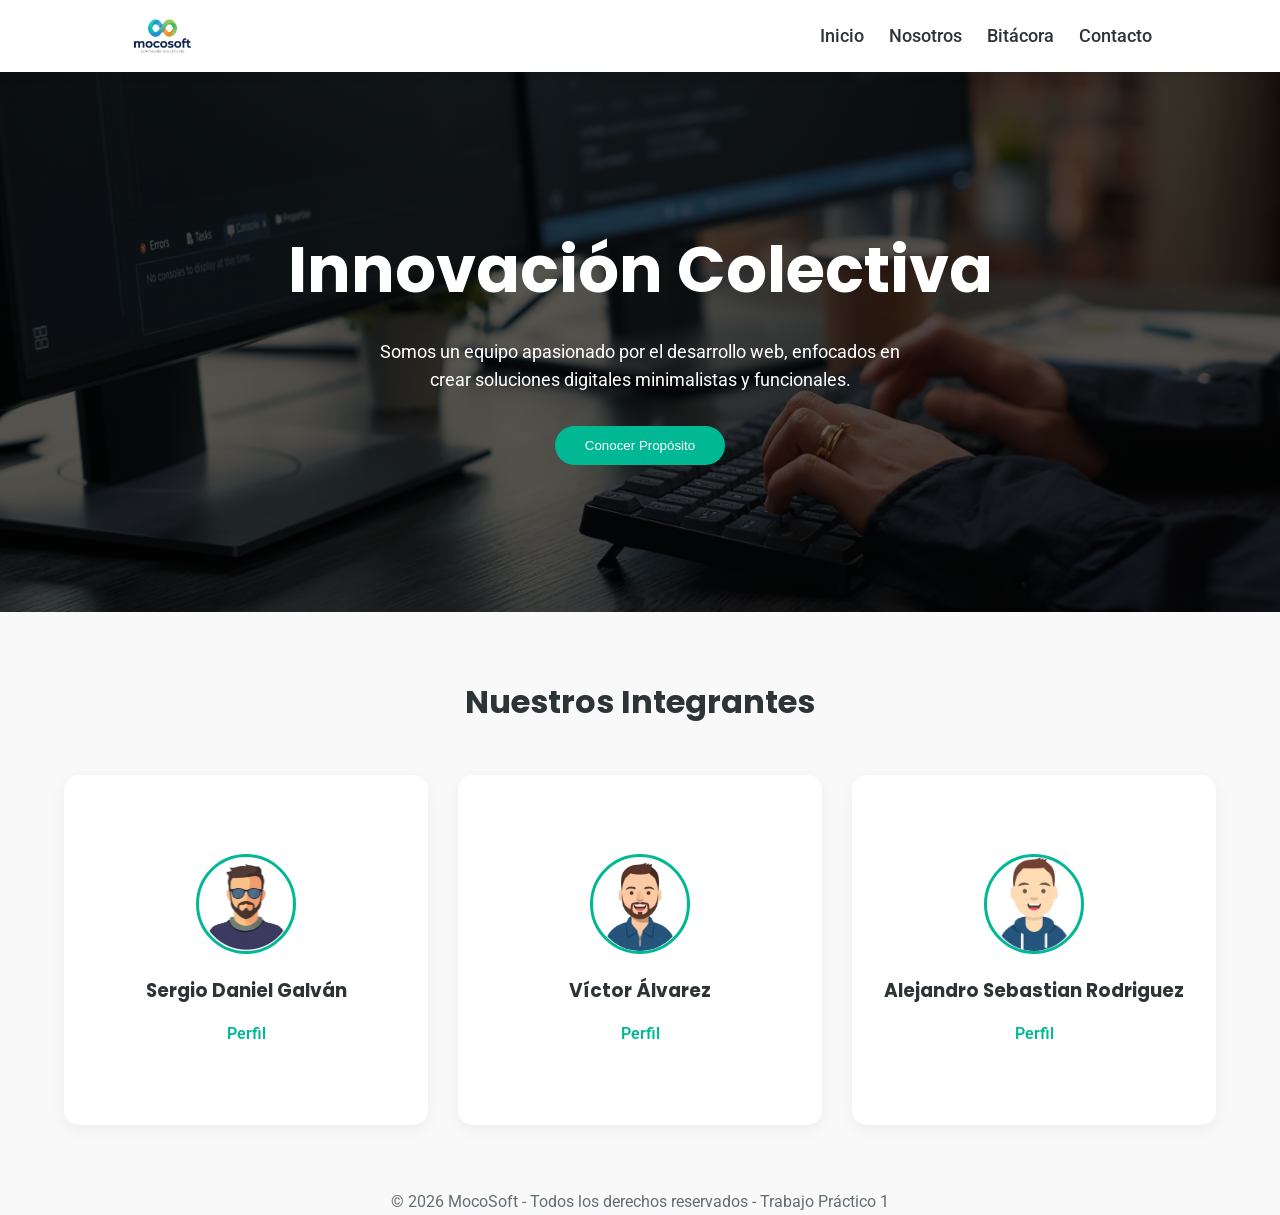
==== index.html @ 7a7f33ad "Cambios en Icono Co-authored-by: Copilot <copilot@github.com>" ====
<!DOCTYPE html>
<html lang="es">
<head>
    <meta charset="UTF-8">
    <meta name="viewport" content="width=device-width, initial-scale=1.0">
    <title>MocoSoft</title>
    <link href="https://fonts.googleapis.com/css2?family=Poppins:wght@300;400;600&family=Roboto:wght@300;400&display=swap" rel="stylesheet">
    <link rel="stylesheet" href="css/style.css">
    <link rel="icon" type="image/png" href="/img/favicon.png">
    <link rel="icon" href="/img/favicon.ico" sizes="any">
    <link rel="icon" type="image/png" sizes="32x32" href="/img/favicon-32x32.png">
    <link rel="icon" type="image/png" sizes="16x16" href="/img/favicon-16x16.png">
    <link rel="apple-touch-icon" href="/img/apple-touch-icon.png">
</head>
<body>

    <nav class="navbar">
        <div class="logo">
            <a href="index.html">
            <img src="img/logo.png" alt="Logo MocoSoft" class="logo-img">
            </a>
        </div>
        
        <!-- Botón Hamburguesa -->
        <button class="menu-toggle" id="mobile-menu" aria-label="Abrir menú">
            <span class="bar"></span>
            <span class="bar"></span>
            <span class="bar"></span>
        </button>

        <ul class="nav-links" id="nav-list">
            <li><a href="index.html">Inicio</a></li>
            <li><a href="#nosotros">Nosotros</a></li>
            <li><a href="bitacora.html">Bitácora</a></li>
            <li><a href="contacto.html">Contacto</a></li>
        </ul>
    </nav>

    <header class="hero">
        <div class="hero-content">
            <h1 id="main-title">Innovación Colectiva</h1>
            <p>Somos un equipo apasionado por el desarrollo web, enfocados en crear soluciones digitales minimalistas y funcionales.</p>
            <button id="btn-interaccion" class="btn-primary">Conocer Propósito</button>
            <p id="mensaje-proposito" class="hidden">Nuestro objetivo es dominar las tecnologías del Frontend para transformar ideas en experiencias reales.</p>
        </div>
    </header>

    <section id="nosotros" class="team-container">
        <h2>Nuestros Integrantes</h2>
        <div class="grid-integrantes">
            <a href="sergiogalvan.html" class="card">
                <div class="card-img">
                    <img src="img/avatarsergio.png" alt="Avatar Sergio">
                </div>
                <h3>Sergio Daniel Galván</h3>
                <span class="view-profile">Perfil</span>
            </a>

            <a href="victoralvarez.html" class="card">
                <div class="card-img">
                    <img src="img/avatarvictor.png" alt="Avatar Victor">
                </div>
                <h3>Víctor Álvarez</h3>
                <span class="view-profile">Perfil</span>
            </a>

            <a href="alejandrorodriguez.html" class="card">
                <div class="card-img">
                    <img src="img/avataralejandro.png" alt="Avatar Hector">
                </div>
                <h3>Alejandro Sebastian Rodriguez</h3>
                <span class="view-profile">Perfil</span>
            </a>
        </div>
    </section>

    <footer>
        <p>&copy; 2026 MocoSoft - Todos los derechos reservados - Trabajo Práctico 1</p>
    </footer>

    <script src="js/main.js"></script>
</body>
</html>
---- css/style.css ----
/* ==========================================================================
   1. VARIABLES Y ESTILOS GLOBALES
   ========================================================================== */
:root {
    --primary: #2d3436;
    --accent: #00b894;
    --light: #f9f9f9;
    --text: #636e72;
    --white: #ffffff;
}

* {
    margin: 0;
    padding: 0;
    box-sizing: border-box;
}

body {
    font-family: 'Roboto', sans-serif;
    background-color: var(--light);
    color: var(--text);
    line-height: 1.6;
}

h1, h2, h3 {
    font-family: 'Poppins', sans-serif;
    color: var(--primary);
}

.hidden { display: none; }

/* ==========================================================================
   2. NAVEGACIÓN (NAVBAR Y LOGO)
   ========================================================================== */
.navbar {
    display: flex;
    justify-content: space-between;
    align-items: center;
    padding: 1rem 10%;
    background: var(--white);
    box-shadow: 0 2px 10px rgba(0,0,0,0.1);
    position: sticky;
    top: 0;
    z-index: 1000;
}

.logo a {
    display: flex;
    align-items: center;
    text-decoration: none;
    color: var(--primary);
    font-weight: 600;
    font-size: 1.5rem;
}

.logo-img {
    height: 40px;
    width: auto;
    margin-right: 10px; 
    transition: transform 0.3s ease;
}

.logo-img:hover { 
    transform: scale(1.1); 
}
.logo span { 
    color: var(--accent); 
}

.nav-links {
    display: flex;
    list-style: none;
    gap: 25px;
}

.nav-links a {
    font-weight: 500;
    font-size: 1.1rem;
    text-decoration: none;
    color: var(--primary);
    transition: all 0.3s ease;
}

.nav-links a:hover, .nav-links a.active {
    color: var(--accent);
}

.menu-toggle {
    display: none;
    flex-direction: column;
    cursor: pointer;
    background: transparent;
    border: none;
    gap: 5px;
}

.bar {
    width: 25px;
    height: 3px;
    background-color: var(--primary);
}

/* ==========================================================================
   3. SECCIÓN HERO Y BOTONES
   ========================================================================== */
.hero {
    height: 60vh;
    display: flex;
    flex-direction: column;
    align-items: center;
    justify-content: center;
    text-align: center;
    background: linear-gradient(rgba(0,0,0,0.6), rgba(0,0,0,0.6)), url('../img/hero-bg.jpg') center/cover;
    color: white;
    padding: 0 20px;
}

.hero h1 { 
    color: white;
    font-size: 3rem; 
    margin-bottom: 1rem; 
}
.hero p { 
    max-width: 600px; 
    margin-bottom: 2rem; 
    font-size: 1.1rem; 
}

p {
  width: 80%;      
  margin: 0 auto;   
  text-align: center; 
}

.btn-primary {
    padding: 12px 30px;
    background: var(--accent);
    border: none;
    color: white;
    border-radius: 50px;
    cursor: pointer;
    transition: transform 0.3s;
}

.btn-primary:hover { 
    transform: scale(1.05); 
}

/* ==========================================================================
   4. PORTADA: GRILLA DE INTEGRANTES
   ========================================================================== */
.team-container { 
    padding: 4rem 5%; 
    text-align: center; 
}
.team-container h2 { 
    margin-bottom: 3rem; 
    font-size: 2rem; 
}

.grid-integrantes {
    display: grid;
    gap: 30px;
    grid-template-columns: 1fr;
}

.card {
    background: var(--white);
    padding: 30px;
    border-radius: 15px;
    text-decoration: none;
    box-shadow: 0 5px 15px rgba(0,0,0,0.05);
    display: flex;
    flex-direction: column;
    align-items: center;
    justify-content: center;
    min-height: 350px;
    transition: all 0.3s ease;
}

.card:hover { 
    transform: translateY(-5px); 
    box-shadow: 0 10px 25px rgba(0,0,0,0.1); 
}

.card-img img {
    width: 100px;
    height: 100px;
    border-radius: 50%;
    margin-bottom: 15px;
    object-fit: cover;
    border: 3px solid var(--accent);
}

.view-profile { 
    margin-top: 15px; 
    color: var(--accent); 
    font-weight: 600; 
}

/* ==========================================================================
   5. PÁGINAS INDIVIDUALES (SECCIONES VERTICALES)
   ========================================================================== */

/* Colores específicos para el modo oscuro */
body.dark-theme {
    --light: #1e272e;    /* Fondo oscuro */
    --white: #2f3640;    /* Fondo de las tarjetas */
    --primary: #f5f6fa;  /* Títulos claros */
    --text: #dcdde1;     /* Párrafos claros */
}

/* Ajustes adicionales para que se vea prolijo */
body.dark-theme .card-individual, 
body.dark-theme .disco-item, 
body.dark-theme .pelicula-item {
    background-color: var(--white);
    color: var(--text);
    box-shadow: 0 10px 30px rgba(0,0,0,0.5);
}

body.dark-theme .navbar {
    background-color: var(--white);
}

body.dark-theme .nav-links a {
    color: var(--primary);
}

body.dark-theme .disc-item, body.dark-theme .film-item {
    display: flex;
    align-items: center;
    gap: 15px;
    background: #6f7d81;
    padding: 10px;
    border-radius: 8px;
    margin-bottom: 10px;
}

body.dark-theme .btn-spotify-round {
    background-color: #1ed760;
    box-shadow: 0 4px 10px rgba(0,0,0,0.4);
}

body.dark-theme .btn-film-round {
    background-color: #ff7675;
    box-shadow: 0 4px 10px rgba(0,0,0,0.4);
}

.profile-container {
    padding: 60px 20px;
    display: flex;
    justify-content: center;
    min-height: 100vh;
}

.card-individual {
    background: white;
    padding: 40px;
    border-radius: 20px;
    box-shadow: 0 10px 30px rgba(0,0,0,0.1);
    max-width: 800px;
    width: 100%;
    text-align: center;
}

.profile-avatar {
    width: 150px;
    height: 150px;
    border-radius: 50%;
    border: 5px solid var(--accent);
    margin-bottom: 20px;
}


.info-grid {
    display: flex;
    flex-direction: column; 
    gap: 30px;
    text-align: left;
    margin: 20px 0;
}

.disc-item, .film-item {
    display: flex;
    align-items: center;
    gap: 15px;
    background: #f8f9fa;
    padding: 10px;
    border-radius: 8px;
    margin-bottom: 10px;
}

.disc-item:hover, .film-item:hover { 
    transform: translateY(-5px); 
    box-shadow: 0 10px 25px rgba(0,0,0,0.1); 
}

.film-item img {
    width: 55px;
    height: 80px;
    border-radius: 4px;
    object-fit: cover;
}

.pelicula-item {
    display: flex;
    align-items: center;
    justify-content: space-between; /* Alinea el botón a la derecha */
    padding: 15px;
    transition: var(--transition);
}

.btn-film-round {
    width: 45px;
    height: 45px;
    background-color: #e74c3c; /* Rojo cinematográfico */
    border-radius: 50%;
    display: flex;
    align-items: center;
    justify-content: center;
    text-decoration: none;
    transition: var(--transition);
    box-shadow: 0 4px 6px rgba(0,0,0,0.1);
}

.play-icon {
    color: white;
    font-size: 1.2rem;
    margin-left: 3px; /* Pequeño ajuste para centrar visualmente el triángulo */
}

.btn-film-round:hover {
    background-color: #ff7675;
    transform: scale(1.1);
    box-shadow: 0 6px 12px rgba(231, 76, 60, 0.3);
}

.disc-item img {
    width: 55px;
    height: 55px;
    border-radius: 4px;
    object-fit: cover;
}

.btn-back { display: inline-block; 
    margin-top: 30px; 
    text-decoration: none; 
    color: var(--text); 
}

.disco-item {
    display: flex;
    align-items: center;
    justify-content: space-between; /* Empuja el botón al final */
    padding: 15px;
}

.btn-spotify-round {
    width: 45px;
    height: 45px;
    background-color: #1DB954;
    border-radius: 50%; /* Lo hace redondo */
    display: flex;
    align-items: center;
    justify-content: center;
    text-decoration: none;
    transition: var(--transition);
    box-shadow: 0 4px 6px rgba(0,0,0,0.1);
}

.music-icon {
    color: white;
    font-size: 1.5rem;
    font-weight: bold;
}

.btn-spotify-round:hover {
    background-color: #1ed760;
    transform: scale(1.1) rotate(15deg); /* Un pequeño giro para que sea más dinámico */
    box-shadow: 0 6px 12px rgba(29, 185, 84, 0.3);
}

/* ==========================================================================
   6. BREAKPOINTS (RESPONSIVE)
   ========================================================================== */

/* Tablets y Menú Hamburguesa (900px) */
@media (max-width: 900px) {
    .menu-toggle { display: flex; }
    .nav-links {
        position: absolute;
        top: 100%; left: -100%;
        flex-direction: column;
        background-color: var(--white);
        width: 100%;
        transition: 0.4s;
        text-align: center;
    }
    .nav-links.active { left: 0; }
}

/* Pantallas Medianas (A partir de 900px) */
@media (min-width: 900px) {
    .grid-integrantes { 
        grid-template-columns: repeat(2, 1fr); 
    }
    .grid-integrantes .card:last-child {
        grid-column: 1 / span 2;
        width: 50%;
        justify-self: center;
    }
}

/* Pantallas Grandes (A partir de 1200px) */
@media (min-width: 1200px) {
    .grid-integrantes {
        grid-template-columns: repeat(3, 1fr); 
        max-width: 1200px;
        margin: 0 auto;
    }
    .grid-integrantes .card:last-child {
        grid-column: auto; 
        width: 100%;
        justify-self: stretch;
    }
    .hero h1 { font-size: 4rem; }
}

/* Móviles Pequeños (400px) */
@media (max-width: 400px) {
    .logo-img { height: 30px; }
    .navbar { padding: 1rem 5%; }
}
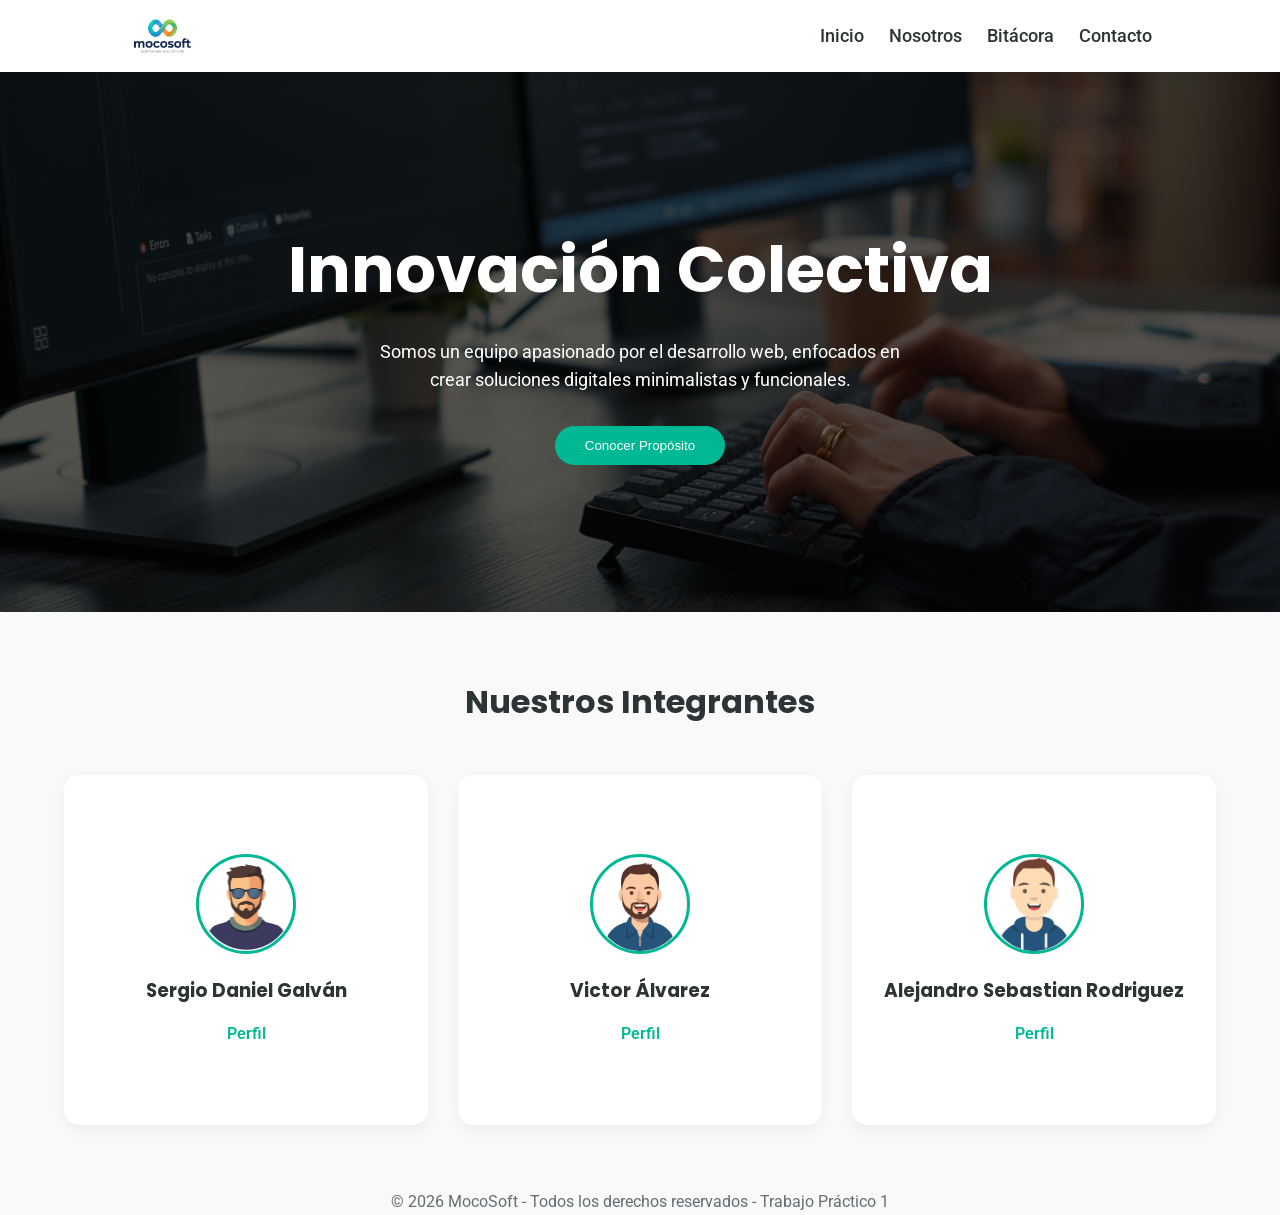
==== commit 818a4075: "ajuste img" ====
--- a/index.html
+++ b/index.html
@@ -6,11 +6,6 @@
     <title>MocoSoft</title>
     <link href="https://fonts.googleapis.com/css2?family=Poppins:wght@300;400;600&family=Roboto:wght@300;400&display=swap" rel="stylesheet">
     <link rel="stylesheet" href="css/style.css">
-    <link rel="icon" type="image/png" href="/img/favicon.png">
-    <link rel="icon" href="/img/favicon.ico" sizes="any">
-    <link rel="icon" type="image/png" sizes="32x32" href="/img/favicon-32x32.png">
-    <link rel="icon" type="image/png" sizes="16x16" href="/img/favicon-16x16.png">
-    <link rel="apple-touch-icon" href="/img/apple-touch-icon.png">
 </head>
 <body>
 
@@ -44,36 +39,36 @@
             <p id="mensaje-proposito" class="hidden">Nuestro objetivo es dominar las tecnologías del Frontend para transformar ideas en experiencias reales.</p>
         </div>
     </header>
+    <main>
+        <section id="nosotros" class="team-container">
+            <h2>Nuestros Integrantes</h2>
+            <div class="grid-integrantes">
+                <a href="sergiogalvan.html" class="card">
+                    <div class="card-img">
+                        <img src="img/avatarsergio.png" alt="Avatar Sergio">
+                    </div>
+                    <h3>Sergio Daniel Galván</h3>
+                    <span class="view-profile">Perfil</span>
+                </a>
 
-    <section id="nosotros" class="team-container">
-        <h2>Nuestros Integrantes</h2>
-        <div class="grid-integrantes">
-            <a href="sergiogalvan.html" class="card">
-                <div class="card-img">
-                    <img src="img/avatarsergio.png" alt="Avatar Sergio">
-                </div>
-                <h3>Sergio Daniel Galván</h3>
-                <span class="view-profile">Perfil</span>
-            </a>
+                <a href="victoralvarez.html" class="card">
+                    <div class="card-img">
+                        <img src="img/avatarvictor.png" alt="Avatar Victor">
+                    </div>
+                    <h3>Victor Álvarez</h3>
+                    <span class="view-profile">Perfil</span>
+                </a>
 
-            <a href="victoralvarez.html" class="card">
-                <div class="card-img">
-                    <img src="img/avatarvictor.png" alt="Avatar Victor">
-                </div>
-                <h3>Víctor Álvarez</h3>
-                <span class="view-profile">Perfil</span>
-            </a>
-
-            <a href="alejandrorodriguez.html" class="card">
-                <div class="card-img">
-                    <img src="img/avataralejandro.png" alt="Avatar Hector">
-                </div>
-                <h3>Alejandro Sebastian Rodriguez</h3>
-                <span class="view-profile">Perfil</span>
-            </a>
-        </div>
-    </section>
-
+                <a href="alejandrorodriguez.html" class="card">
+                    <div class="card-img">
+                        <img src="img/avataralejandro.png" alt="Avatar Hector">
+                    </div>
+                    <h3>Alejandro Sebastian Rodriguez</h3>
+                    <span class="view-profile">Perfil</span>
+                </a>
+            </div>
+        </section>
+    </main>
     <footer>
         <p>&copy; 2026 MocoSoft - Todos los derechos reservados - Trabajo Práctico 1</p>
     </footer>
--- a/css/style.css
+++ b/css/style.css
@@ -210,10 +210,11 @@
     --text: #dcdde1;     /* Párrafos claros */
 }
 
-/* Ajustes adicionales para que se vea prolijo */
+/* Ajustes adicionales */
 body.dark-theme .card-individual, 
-body.dark-theme .disco-item, 
-body.dark-theme .pelicula-item {
+body.dark-theme .disc-item, 
+body.dark-theme .film-item,
+body.dark-theme .contact-form {
     background-color: var(--white);
     color: var(--text);
     box-shadow: 0 10px 30px rgba(0,0,0,0.5);
@@ -245,6 +246,49 @@
 body.dark-theme .btn-film-round {
     background-color: #ff7675;
     box-shadow: 0 4px 10px rgba(0,0,0,0.4);
+}
+
+/* Inputs en Modo Oscuro */
+body.dark-theme .contact-form input,
+body.dark-theme .contact-form textarea {
+    background-color: #3d4551;
+    color: white;
+    border: 1px solid #4b5563;
+}
+
+/* Estilos de Contacto mejorados */
+.contact-form {
+    display: flex;
+    flex-direction: column;
+    gap: 15px;
+    width: 100%;
+    max-width: 100%;
+    max-width: 500px;
+    margin: 0 auto;
+    align-items: center;
+}
+
+.contact-form input,
+.contact-form textarea {
+    width: 100%;
+    padding: 12px;
+    border: 1px solid #ddd;
+    border-radius: 8px;
+    font-family: inherit;
+    font-size: 1rem;
+    transition: all 0.3s ease;
+}
+
+.contact-form input:focus,
+.contact-form textarea:focus {
+    outline: none;
+    border-color: var(--accent);
+    box-shadow: 0 0 5px rgba(0, 184, 148, 0.2);
+}
+
+/* Reutilizamos tu botón primario para el formulario */
+.contact-form button {
+    align-self: center; /* Centra el botón de envío */
 }
 
 .profile-container {
@@ -379,6 +423,64 @@
     background-color: #1ed760;
     transform: scale(1.1) rotate(15deg); /* Un pequeño giro para que sea más dinámico */
     box-shadow: 0 6px 12px rgba(29, 185, 84, 0.3);
+}
+
+/* Contacto */
+.contact-container {
+  padding: 4rem 5%;
+  display: flex;
+  flex-direction: column;
+  align-items: center;
+  text-align: center;
+}
+
+.contact-container h2 {
+  font-size: 2rem;
+  margin-bottom: 2rem;
+  color: var(--primary);
+}
+
+.contact-form {
+  background: var(--white);
+  padding: 30px;
+  border-radius: 15px;
+  box-shadow: 0 5px 15px rgba(0,0,0,0.1);
+  max-width: 600px;
+  width: 100%;
+  display: flex;
+  flex-direction: column;
+  gap: 20px;
+}
+
+.contact-form input,
+.contact-form textarea {
+  width: 100%;
+  padding: 12px;
+  border: 1px solid #ccc;
+  border-radius: 8px;
+  font-family: 'Roboto', sans-serif;
+  font-size: 1rem;
+}
+
+.contact-form textarea {
+  resize: vertical;
+  min-height: 120px;
+}
+
+.contact-form button {
+  padding: 12px 30px;
+  background: var(--accent);
+  border: none;
+  color: white;
+  border-radius: 50px;
+  cursor: pointer;
+  transition: transform 0.3s;
+  font-size: 1rem;
+  font-weight: 600;
+}
+
+.contact-form button:hover {
+  transform: scale(1.05);
 }
 
 /* ==========================================================================
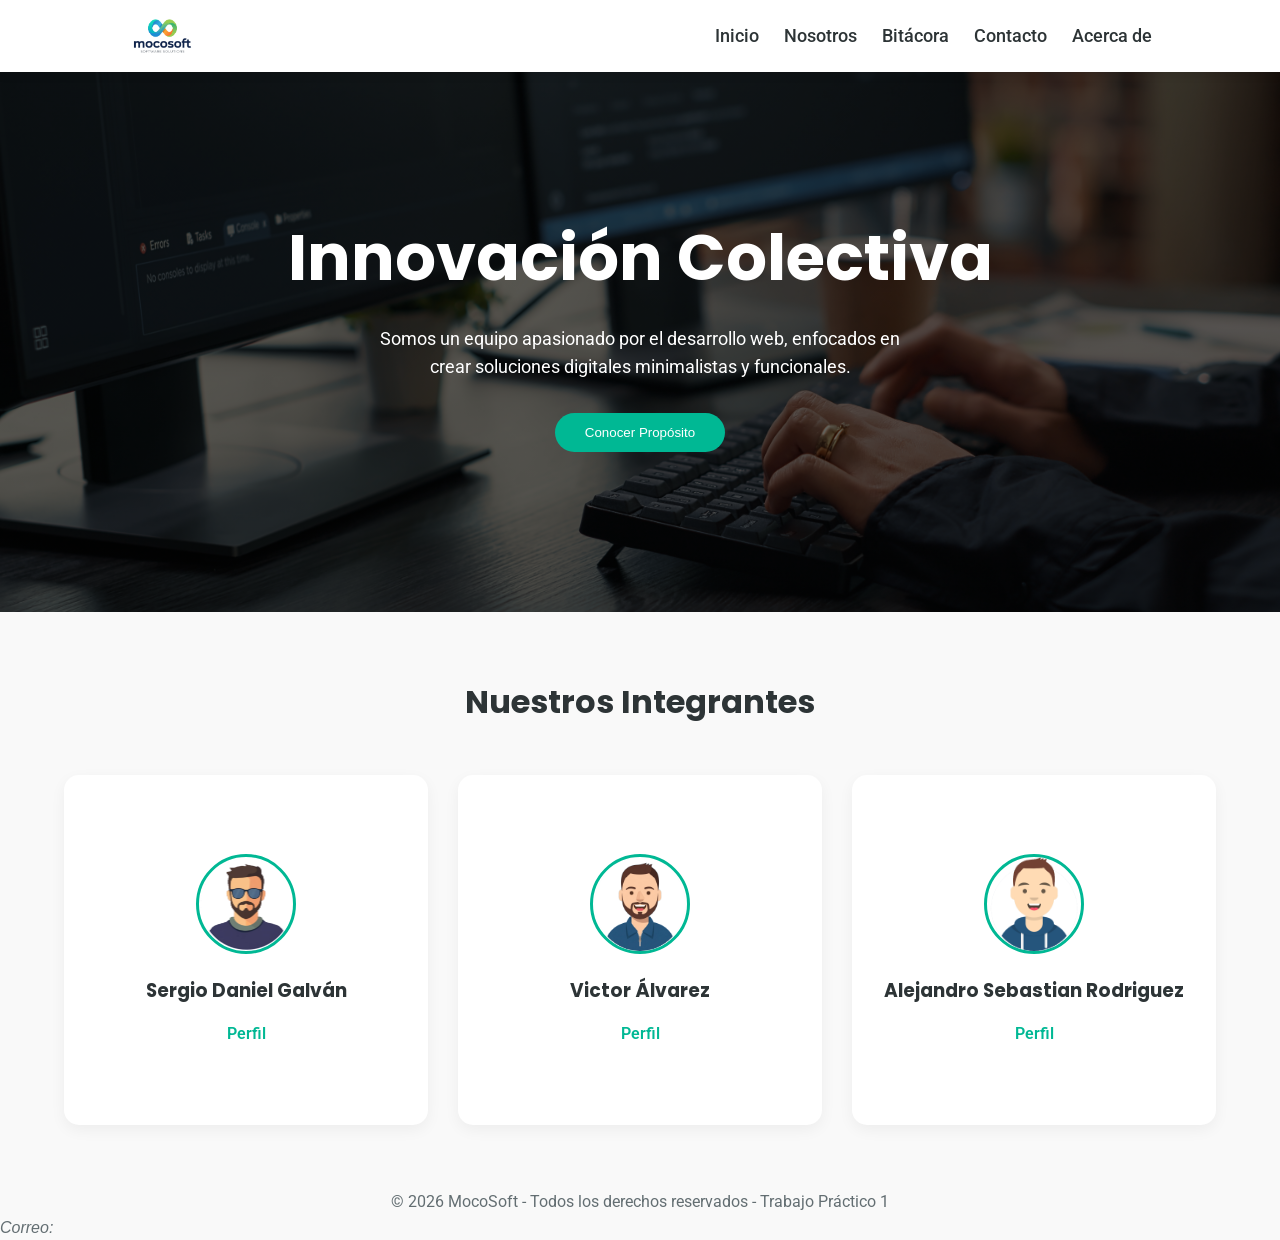
==== commit 16595f5f: "Actualizaciones en footer y acerca de" ====
--- a/index.html
+++ b/index.html
@@ -6,6 +6,12 @@
     <title>MocoSoft</title>
     <link href="https://fonts.googleapis.com/css2?family=Poppins:wght@300;400;600&family=Roboto:wght@300;400&display=swap" rel="stylesheet">
     <link rel="stylesheet" href="css/style.css">
+    <!-- Standard-Favicon -->
+    <link rel="icon" type="image/png" sizes="32x32" href="/img/icons/favicon-32x32.png">
+    <!-- Legacy browsers -->
+    <link rel="shortcut icon" href="/img/icons/favicon.ico" type="image/x-icon">
+    <!-- Apple Touch Icon -->
+    <link rel="apple-touch-icon" sizes="180x180" href="/img/icons/apple-touch-icon.png">
 </head>
 <body>
 
@@ -24,10 +30,11 @@
         </button>
 
         <ul class="nav-links" id="nav-list">
-            <li><a href="index.html">Inicio</a></li>
+            <li><a href="index.html" class="activeS">Inicio</a></li>
             <li><a href="#nosotros">Nosotros</a></li>
             <li><a href="bitacora.html">Bitácora</a></li>
-            <li><a href="contacto.html">Contacto</a></li>
+            <li><a href="contact.html">Contacto</a></li>
+            <li><a href="acerca.html">Acerca de</a></li>
         </ul>
     </nav>
 
@@ -71,6 +78,8 @@
     </main>
     <footer>
         <p>&copy; 2026 MocoSoft - Todos los derechos reservados - Trabajo Práctico 1</p>
+        <!-- Ocultamos por CSS los datos de correo para eludir los boots de spam, pero se pueden mostrar fácilmente para el usuario final con un botón o al hacer clic en el texto -->
+        <address id="correo">Correo: </address>
     </footer>
 
     <script src="js/main.js"></script>
--- a/css/style.css
+++ b/css/style.css
@@ -133,6 +133,7 @@
 }
 
 .btn-primary {
+    margin-bottom: 25px;
     padding: 12px 30px;
     background: var(--accent);
     border: none;
@@ -206,8 +207,8 @@
 body.dark-theme {
     --light: #1e272e;    /* Fondo oscuro */
     --white: #2f3640;    /* Fondo de las tarjetas */
-    --primary: #f5f6fa;  /* Títulos claros */
-    --text: #dcdde1;     /* Párrafos claros */
+    --primary: #727379;  /* Títulos claros */
+    --text: #5b5e6a;     /* Párrafos claros */
 }
 
 /* Ajustes adicionales */
@@ -257,6 +258,7 @@
 }
 
 /* Estilos de Contacto mejorados */
+
 .contact-form {
     display: flex;
     flex-direction: column;
@@ -286,9 +288,9 @@
     box-shadow: 0 0 5px rgba(0, 184, 148, 0.2);
 }
 
-/* Reutilizamos tu botón primario para el formulario */
+
 .contact-form button {
-    align-self: center; /* Centra el botón de envío */
+    align-self: center; 
 }
 
 .profile-container {
@@ -341,16 +343,31 @@
 }
 
 .film-item img {
-    width: 55px;
-    height: 80px;
+    width: 133px;    /* 55 px de ancho */
+    height: 200px;   /* 80 px de alto para mantener proporción de poster */
     border-radius: 4px;
     object-fit: cover;
 }
 
+.film-item summary {
+    text-align: left;
+    font-weight: bold;
+    width: 200px;
+}
+
+.film-item p {
+    margin-left: 5;
+    text-align: left;
+}
+
+.film-item a {
+    margin-left: 5px;
+}
+
 .pelicula-item {
     display: flex;
     align-items: center;
-    justify-content: space-between; /* Alinea el botón a la derecha */
+    justify-content: space-between;
     padding: 15px;
     transition: var(--transition);
 }
@@ -358,7 +375,7 @@
 .btn-film-round {
     width: 45px;
     height: 45px;
-    background-color: #e74c3c; /* Rojo cinematográfico */
+    background-color: #e74c3c;
     border-radius: 50%;
     display: flex;
     align-items: center;
@@ -371,7 +388,7 @@
 .play-icon {
     color: white;
     font-size: 1.2rem;
-    margin-left: 3px; /* Pequeño ajuste para centrar visualmente el triángulo */
+    margin-left: 3px;
 }
 
 .btn-film-round:hover {
@@ -381,8 +398,8 @@
 }
 
 .disc-item img {
-    width: 55px;
-    height: 55px;
+    width: 160px;
+    height: 160px;
     border-radius: 4px;
     object-fit: cover;
 }
@@ -396,7 +413,7 @@
 .disco-item {
     display: flex;
     align-items: center;
-    justify-content: space-between; /* Empuja el botón al final */
+    justify-content: space-between;
     padding: 15px;
 }
 
@@ -426,6 +443,7 @@
 }
 
 /* Contacto */
+
 .contact-container {
   padding: 4rem 5%;
   display: flex;
@@ -482,6 +500,7 @@
 .contact-form button:hover {
   transform: scale(1.05);
 }
+
 
 /* ==========================================================================
    6. BREAKPOINTS (RESPONSIVE)
@@ -533,4 +552,110 @@
 @media (max-width: 400px) {
     .logo-img { height: 30px; }
     .navbar { padding: 1rem 5%; }
+}
+
+/* Esto se activa solo en pantallas de menos de 768px (celulares/tablets) */
+@media (max-width: 768px) {
+
+    .film-item, .disc-item {
+        display: flex;
+        flex-direction: column; /* Apila los elementos verticalmente */
+        align-items: center;    /* Centra horizontalmente */
+        text-align: center;     /* Centra el texto */
+        gap: 15px;
+        padding: 20px;
+        width: 100%;
+    }
+    /* 1. Evitar que el video sobresalga */
+    .film-item iframe {
+        width: 100% !important;  /* Obliga a usar el ancho del celular */
+        max-width: 100%;
+        height: auto;
+        aspect-ratio: 16 / 9;
+        display: block;
+        margin: 0 auto;         /* Centra el video */
+    }
+
+    .disc-item iframe {
+        width: 100% !important; /* Para que no se corte a la derecha */
+        max-width: 350px;       /* Tamaño cómodo para celular */
+        height: 160px;          /* Mantiene la altura del reproductor */
+        border-radius: 12px;
+    }
+
+    /* 2. Centrar el título manteniendo la flecha visible */
+    .Sumario {
+        display: list-item;     /* Mantiene la flecha para que sepan que es clickeable */
+        text-align: center;
+        list-style-position: inside; /* Mueve la flecha hacia adentro para que el texto se centre */
+        cursor: pointer;
+        padding: 10px 0;
+    }
+
+    /* 3. Centrar el contenido que se despliega */
+    details p, details a {
+        text-align: center;
+        display: block;
+        width: 100%;
+        margin: 10px 0;
+    }
+
+    .film-item {
+        padding: 15px;
+        display: flex;
+        flex-direction: column;
+        align-items: center;
+    }
+    
+    /* Ajuste para las imágenes de los discos */
+    .disc-item img {
+        width: 160px;
+        height: 160px;
+        object-fit: cover;
+    }
+    
+    /* Aseguramos que el texto del disco no quede pegado */
+    .disc-item p {
+        margin: 5px 0;
+        width: 100%;
+    }
+}
+
+
+/* ==========================================================================
+   ESTILOS PARA LA BITÁCORA (Control de Espaciado y Legibilidad)
+   ========================================================================== */
+
+.bitacora-table {
+    width: 100%;
+    border-collapse: collapse;
+    margin: 30px 0;
+    font-family: 'Roboto', sans-serif;
+}
+
+.bitacora-table th {
+    background-color: var(--accent);
+    color: white;
+    padding: 15px;
+    text-align: left;
+}
+
+.bitacora-table td {
+    padding: 25px 15px;
+    border-bottom: 1px solid #eee;
+    line-height: 1.6;
+    vertical-align: top; 
+}
+
+/* Anchos de columna para evitar amontonamiento */
+.bitacora-table th:nth-child(1), 
+.bitacora-table td:nth-child(1) { width: 15%; } /* Fecha */
+
+.bitacora-table th:nth-child(2), 
+.bitacora-table td:nth-child(2) { width: 25%; } /* Responsable */
+
+/* Estilo para Modo Oscuro */
+body.dark-theme .bitacora-table td {
+    color: var(--text);
+    border-bottom: 1px solid #444;
 }
